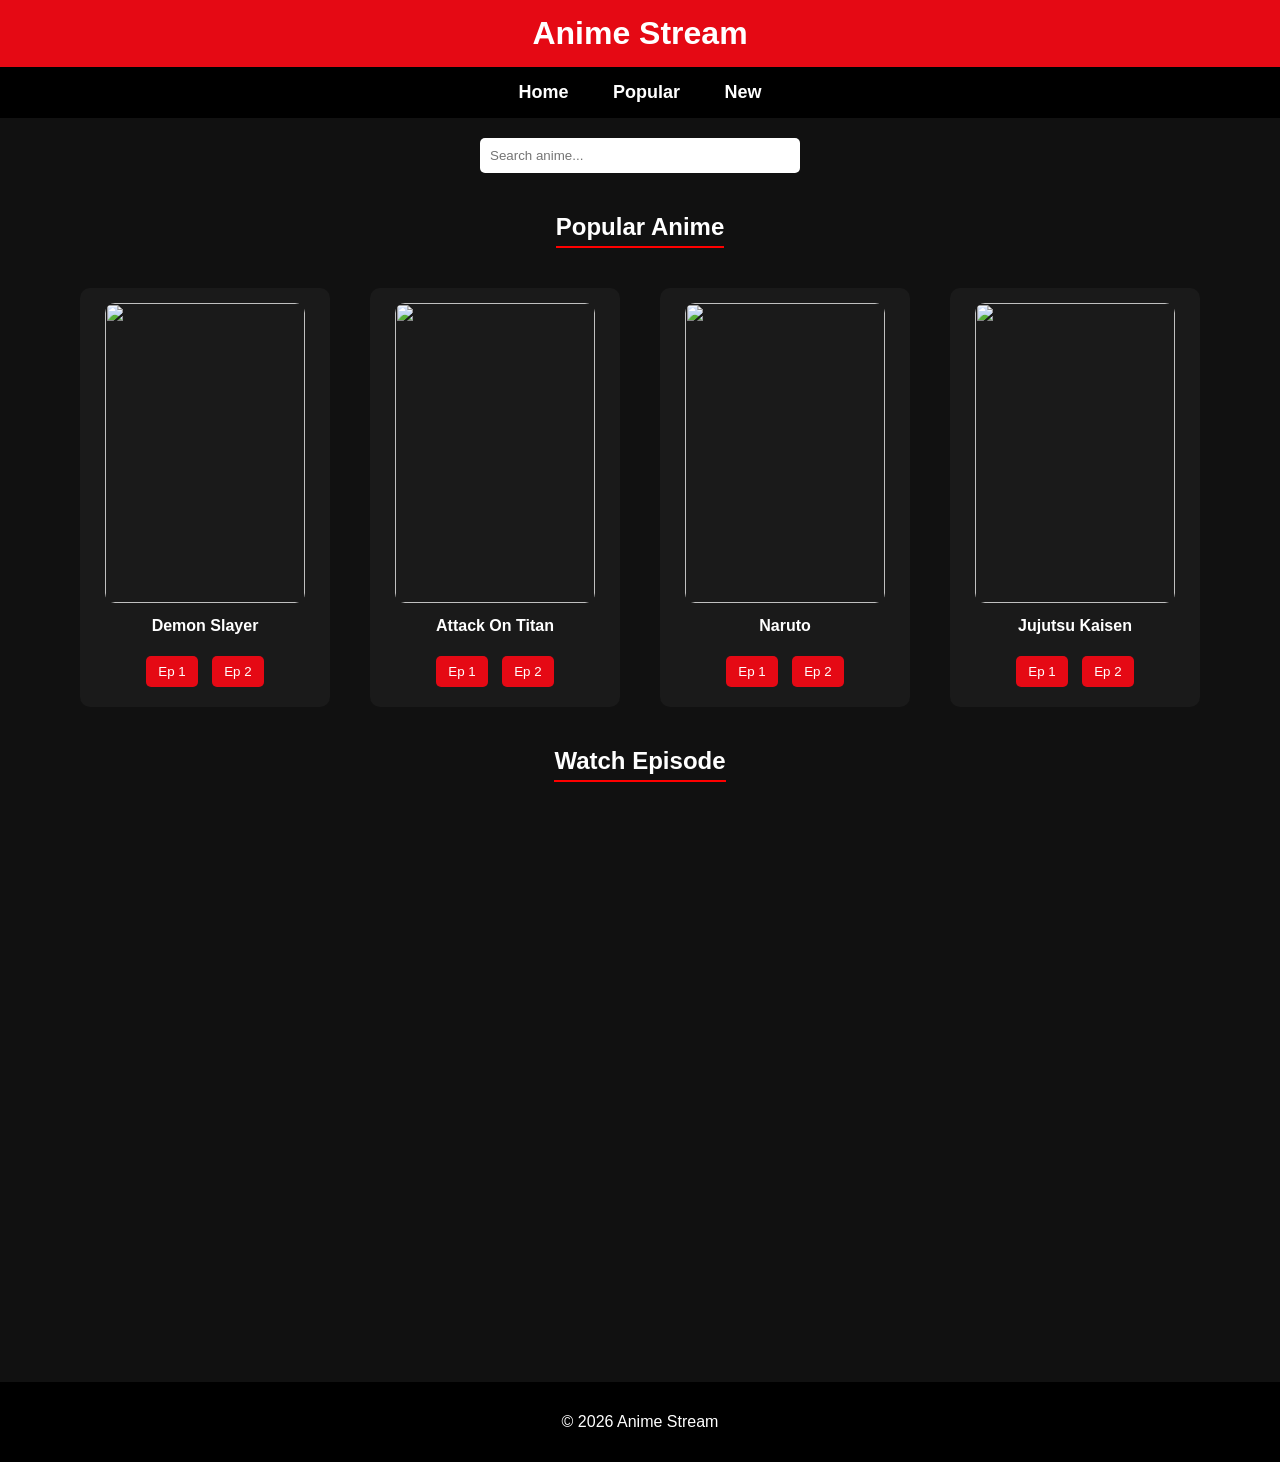
==== index.html @ faaa44ee "Rename anime stindex.html to index.html" ====
<!DOCTYPE html>
<html>
<head>
<title>Anime Stream</title>

<style>

/* BODY */

body{
background:#111;
color:white;
font-family:Arial;
text-align:center;
margin:0;
transition:0.4s;
}

/* TITLE */

h1{
background:#e50914;
padding:15px;
margin:0;
}

/* NAVBAR */

nav{
background:black;
padding:15px;
position:sticky;
top:0;
}

nav a{
color:white;
text-decoration:none;
margin:20px;
font-size:18px;
font-weight:bold;
}

nav a:hover{
color:red;
}

/* SEARCH */

#search{
padding:10px;
width:300px;
margin:20px auto;
display:block;
border-radius:5px;
border:none;
}

/* GRID */

.anime-grid{
display:flex;
justify-content:center;
flex-wrap:wrap;
}

/* CARD */

.anime{
margin:20px;
background:#1a1a1a;
padding:15px;
border-radius:10px;
width:220px;
transition:0.3s;
}

.anime:hover{
transform:translateY(-5px);
}

/* IMAGE */

.anime img{
width:200px;
height:300px;
object-fit:cover;
border-radius:10px;
}

/* TITLE */

.anime p{
font-weight:bold;
margin-top:10px;
}

/* BUTTON */

button{
padding:8px 12px;
margin:5px;
background:#e50914;
color:white;
border:none;
border-radius:5px;
cursor:pointer;
}

button:hover{
background:#b20710;
}

/* PLAYER */

#player{
display:block;
margin:30px auto;
width:60%;
height:500px;
border:none;
}

/* SECTION TITLE */

h2{
border-bottom:2px solid red;
display:inline-block;
padding-bottom:5px;
}

/* FOOTER */

footer{
margin-top:50px;
padding:15px;
background:black;
}

</style>

<script>

/* PLAY VIDEO */

function playEpisode(video){
document.getElementById("player").src = video;
}

/* SEARCH */

function searchAnime(){

let input = document.getElementById("search").value.toLowerCase();
let anime = document.getElementsByClassName("anime");

for(let i=0;i<anime.length;i++){

let name = anime[i].innerText.toLowerCase();

if(name.includes(input)){
anime[i].style.display="block";
}else{
anime[i].style.display="none";
}

}

}

</script>

</head>

<body>

<h1>Anime Stream</h1>

<nav>
<a href="#">Home</a>
<a href="#">Popular</a>
<a href="#">New</a>
</nav>

<input type="text" id="search" placeholder="Search anime..." onkeyup="searchAnime()">

<h2>Popular Anime</h2>

<div class="anime-grid">

<div class="anime">

<img src="images/demon.jpg">
<p>Demon Slayer</p>

<button onclick="playEpisode('https://drive.google.com/file/d/1te2cDqQCHl1zh1YMU1L6Ht90lWGEEgq4/preview')">Ep 1</button>

<button onclick="playEpisode('https://drive.google.com/file/d/1rh4V9OXNlPz1yIzeFbrqCSokmowrJfKj/preview')">Ep 2</button>

</div>

<div class="anime">

<img src="images/Aot.jpg">
<p>Attack On Titan</p>

<button onclick="playEpisode('https://drive.google.com/file/d/1ju52Qjy58WxzOp_CFooWGq7WvO37EiG3/preview')">Ep 1</button>

<button onclick="playEpisode('https://drive.google.com/file/d/1QReHDrFCfHdrh5AwGY-kqQnTmQ6PwH1w/preview')">Ep 2</button>

</div>

<div class="anime">

<img src="images/naruto.jpg">
<p>Naruto</p>

<button onclick="playEpisode('VIDEO_LINK')">Ep 1</button>

<button onclick="playEpisode('VIDEO_LINK')">Ep 2</button>

</div>

<div class="anime">

<img src="images/JJK.jpg">
<p>Jujutsu Kaisen</p>

<button onclick="playEpisode('VIDEO_LINK')">Ep 1</button>

<button onclick="playEpisode('VIDEO_LINK')">Ep 2</button>

</div>

</div>

<h2>Watch Episode</h2>

<iframe
id="player"
src="https://drive.google.com/file/d/1te2cDqQCHl1zh1YMU1L6Ht90lWGEEgq4/preview"
allow="autoplay; fullscreen"
allowfullscreen>
</iframe>

<footer>
<p>© 2026 Anime Stream</p>
</footer>

</body>
</html>
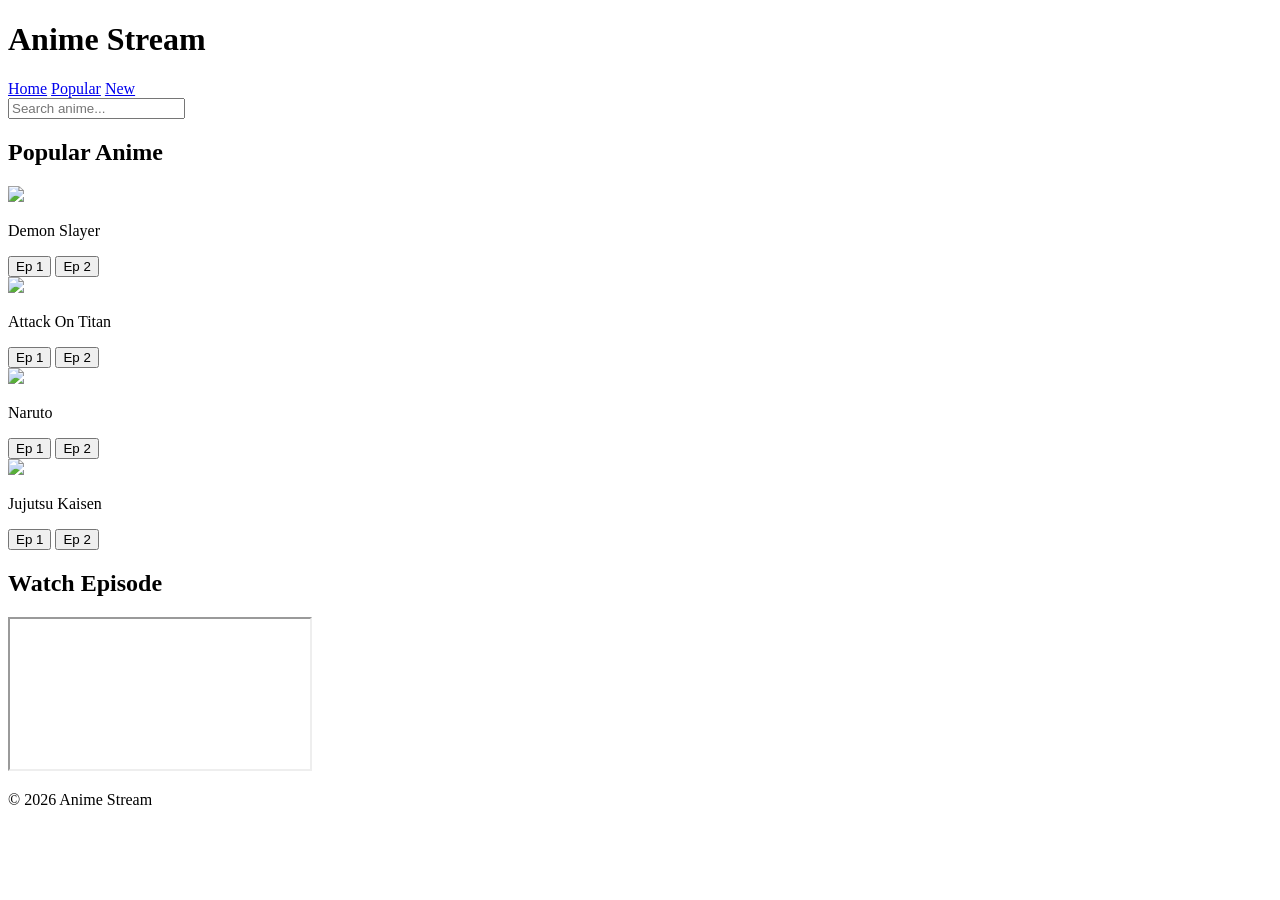
==== commit 7b9b4f7a: "Update index.html" ====
--- a/index.html
+++ b/index.html
@@ -1,174 +1,10 @@
 <!DOCTYPE html>
 <html>
 <head>
+
 <title>Anime Stream</title>
 
-<style>
-
-/* BODY */
-
-body{
-background:#111;
-color:white;
-font-family:Arial;
-text-align:center;
-margin:0;
-transition:0.4s;
-}
-
-/* TITLE */
-
-h1{
-background:#e50914;
-padding:15px;
-margin:0;
-}
-
-/* NAVBAR */
-
-nav{
-background:black;
-padding:15px;
-position:sticky;
-top:0;
-}
-
-nav a{
-color:white;
-text-decoration:none;
-margin:20px;
-font-size:18px;
-font-weight:bold;
-}
-
-nav a:hover{
-color:red;
-}
-
-/* SEARCH */
-
-#search{
-padding:10px;
-width:300px;
-margin:20px auto;
-display:block;
-border-radius:5px;
-border:none;
-}
-
-/* GRID */
-
-.anime-grid{
-display:flex;
-justify-content:center;
-flex-wrap:wrap;
-}
-
-/* CARD */
-
-.anime{
-margin:20px;
-background:#1a1a1a;
-padding:15px;
-border-radius:10px;
-width:220px;
-transition:0.3s;
-}
-
-.anime:hover{
-transform:translateY(-5px);
-}
-
-/* IMAGE */
-
-.anime img{
-width:200px;
-height:300px;
-object-fit:cover;
-border-radius:10px;
-}
-
-/* TITLE */
-
-.anime p{
-font-weight:bold;
-margin-top:10px;
-}
-
-/* BUTTON */
-
-button{
-padding:8px 12px;
-margin:5px;
-background:#e50914;
-color:white;
-border:none;
-border-radius:5px;
-cursor:pointer;
-}
-
-button:hover{
-background:#b20710;
-}
-
-/* PLAYER */
-
-#player{
-display:block;
-margin:30px auto;
-width:60%;
-height:500px;
-border:none;
-}
-
-/* SECTION TITLE */
-
-h2{
-border-bottom:2px solid red;
-display:inline-block;
-padding-bottom:5px;
-}
-
-/* FOOTER */
-
-footer{
-margin-top:50px;
-padding:15px;
-background:black;
-}
-
-</style>
-
-<script>
-
-/* PLAY VIDEO */
-
-function playEpisode(video){
-document.getElementById("player").src = video;
-}
-
-/* SEARCH */
-
-function searchAnime(){
-
-let input = document.getElementById("search").value.toLowerCase();
-let anime = document.getElementsByClassName("anime");
-
-for(let i=0;i<anime.length;i++){
-
-let name = anime[i].innerText.toLowerCase();
-
-if(name.includes(input)){
-anime[i].style.display="block";
-}else{
-anime[i].style.display="none";
-}
-
-}
-
-}
-
-</script>
+<link rel="stylesheet" href="css/style.css">
 
 </head>
 
@@ -215,9 +51,9 @@
 <img src="images/naruto.jpg">
 <p>Naruto</p>
 
-<button onclick="playEpisode('VIDEO_LINK')">Ep 1</button>
+<button onclick="playEpisode('https://drive.google.com/file/d/1te2cDqQCHl1zh1YMU1L6Ht90lWGEEgq4/preview')">Ep 1</button>
 
-<button onclick="playEpisode('VIDEO_LINK')">Ep 2</button>
+<button onclick="playEpisode('https://drive.google.com/file/d/1QReHDrFCfHdrh5AwGY-kqQnTmQ6PwH1w/preview')">Ep 2</button>
 
 </div>
 
@@ -226,9 +62,9 @@
 <img src="images/JJK.jpg">
 <p>Jujutsu Kaisen</p>
 
-<button onclick="playEpisode('VIDEO_LINK')">Ep 1</button>
+<button onclick="playEpisode('https://drive.google.com/file/d/1ju52Qjy58WxzOp_CFooWGq7WvO37EiG3/preview')">Ep 1</button>
 
-<button onclick="playEpisode('VIDEO_LINK')">Ep 2</button>
+<button onclick="playEpisode('https://drive.google.com/file/d/1te2cDqQCHl1zh1YMU1L6Ht90lWGEEgq4/preview')">Ep 2</button>
 
 </div>
 
@@ -247,5 +83,7 @@
 <p>© 2026 Anime Stream</p>
 </footer>
 
+<script src="js/script.js"></script>
+
 </body>
 </html>
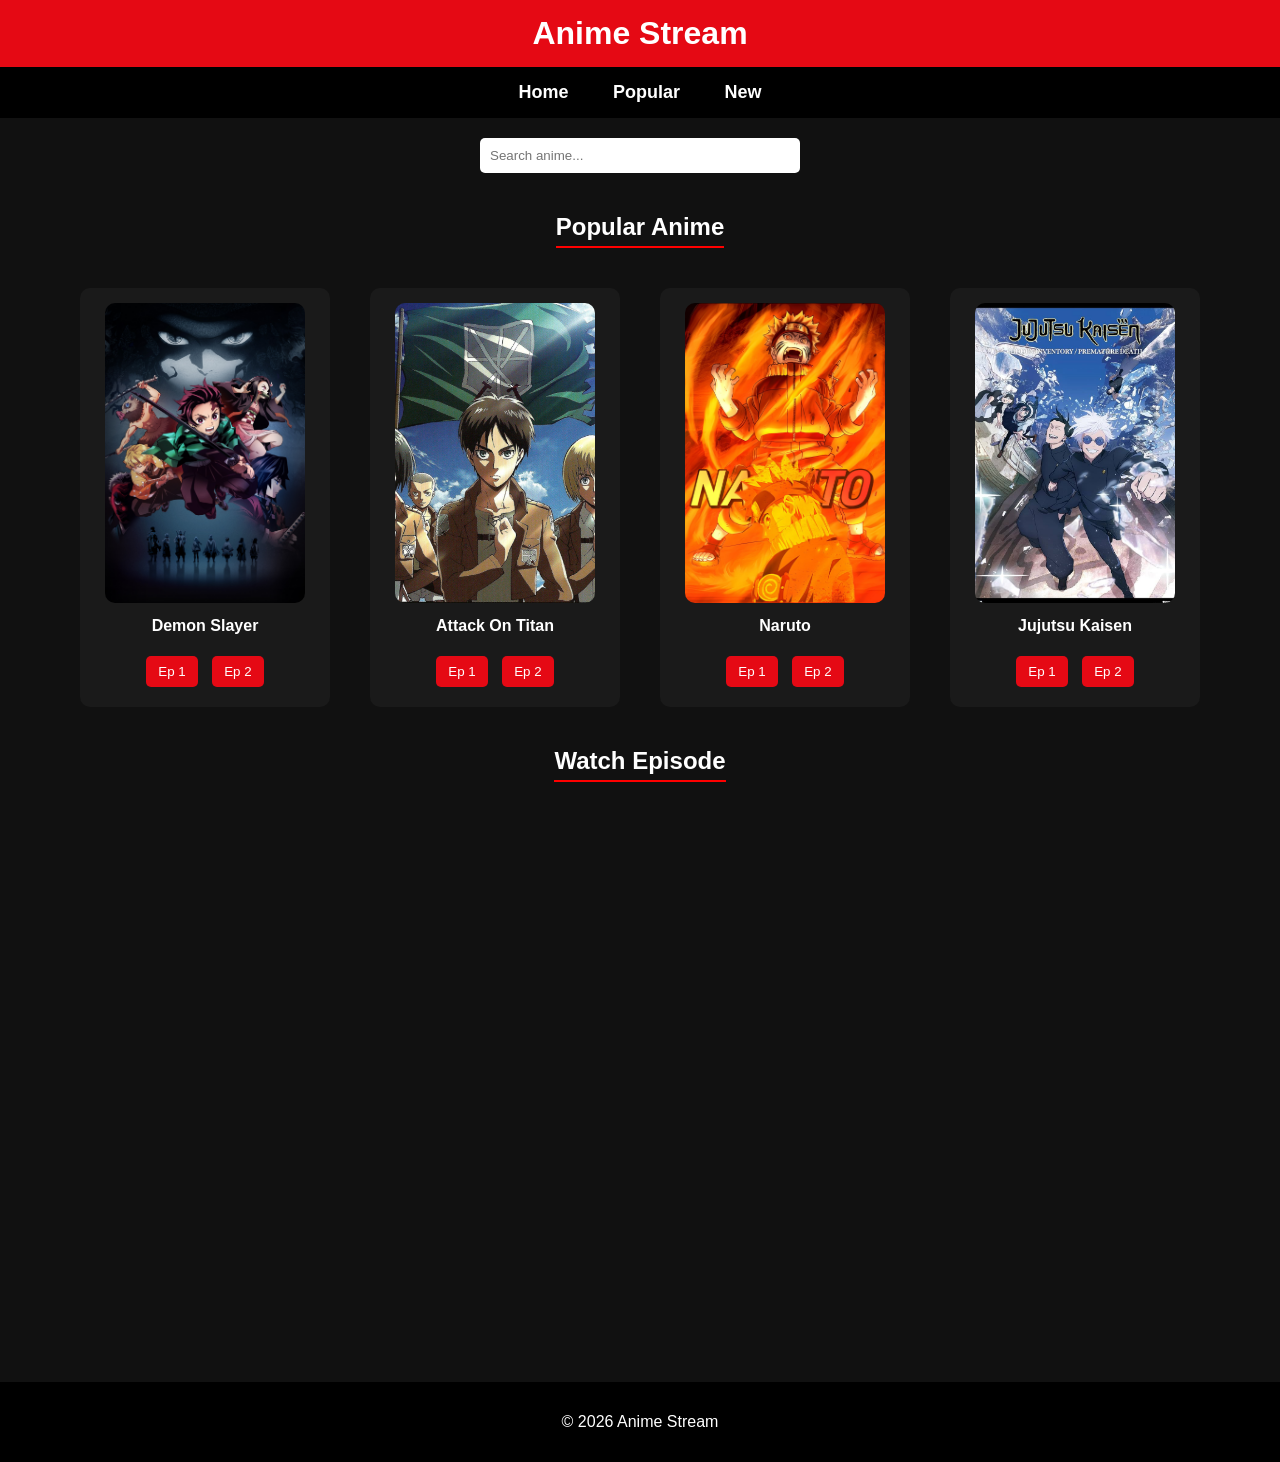
==== commit a8b32948: "Update index.html" ====
--- a/index.html
+++ b/index.html
@@ -4,7 +4,7 @@
 
 <title>Anime Stream</title>
 
-<link rel="stylesheet" href="css/style.css">
+<link rel="stylesheet" href="anime stream/css/style.css">
 
 </head>
 
@@ -26,7 +26,7 @@
 
 <div class="anime">
 
-<img src="images/demon.jpg">
+<img src="anime stream/images/demon.jpg">
 <p>Demon Slayer</p>
 
 <button onclick="playEpisode('https://drive.google.com/file/d/1te2cDqQCHl1zh1YMU1L6Ht90lWGEEgq4/preview')">Ep 1</button>
@@ -37,7 +37,7 @@
 
 <div class="anime">
 
-<img src="images/Aot.jpg">
+<img src="anime stream/images/Aot.jpg">
 <p>Attack On Titan</p>
 
 <button onclick="playEpisode('https://drive.google.com/file/d/1ju52Qjy58WxzOp_CFooWGq7WvO37EiG3/preview')">Ep 1</button>
@@ -48,7 +48,7 @@
 
 <div class="anime">
 
-<img src="images/naruto.jpg">
+<img src="anime stream/images/naruto.jpg">
 <p>Naruto</p>
 
 <button onclick="playEpisode('https://drive.google.com/file/d/1te2cDqQCHl1zh1YMU1L6Ht90lWGEEgq4/preview')">Ep 1</button>
@@ -59,7 +59,7 @@
 
 <div class="anime">
 
-<img src="images/JJK.jpg">
+<img src="anime stream/images/JJK.jpg">
 <p>Jujutsu Kaisen</p>
 
 <button onclick="playEpisode('https://drive.google.com/file/d/1ju52Qjy58WxzOp_CFooWGq7WvO37EiG3/preview')">Ep 1</button>
@@ -83,7 +83,7 @@
 <p>© 2026 Anime Stream</p>
 </footer>
 
-<script src="js/script.js"></script>
+<script src="anime stream/js/script.js"></script>
 
 </body>
 </html>
--- a/anime stream/css/style.css
+++ b/anime stream/css/style.css
@@ -0,0 +1,107 @@
+body{
+background:#111;
+color:white;
+font-family:Arial;
+text-align:center;
+margin:0;
+transition:0.4s;
+}
+
+h1{
+background:#e50914;
+padding:15px;
+margin:0;
+}
+
+nav{
+background:black;
+padding:15px;
+position:sticky;
+top:0;
+}
+
+nav a{
+color:white;
+text-decoration:none;
+margin:20px;
+font-size:18px;
+font-weight:bold;
+}
+
+nav a:hover{
+color:red;
+}
+
+#search{
+padding:10px;
+width:300px;
+margin:20px auto;
+display:block;
+border-radius:5px;
+border:none;
+}
+
+.anime-grid{
+display:flex;
+justify-content:center;
+flex-wrap:wrap;
+}
+
+.anime{
+margin:20px;
+background:#1a1a1a;
+padding:15px;
+border-radius:10px;
+width:220px;
+transition:0.3s;
+}
+
+.anime:hover{
+transform:translateY(-5px);
+}
+
+.anime img{
+width:200px;
+height:300px;
+object-fit:cover;
+border-radius:10px;
+}
+
+.anime p{
+font-weight:bold;
+margin-top:10px;
+}
+
+button{
+padding:8px 12px;
+margin:5px;
+background:#e50914;
+color:white;
+border:none;
+border-radius:5px;
+cursor:pointer;
+}
+
+button:hover{
+background:#b20710;
+}
+
+#player{
+display:block;
+margin:30px auto;
+width:60%;
+height:500px;
+border:none;
+}
+
+h2{
+border-bottom:2px solid red;
+display:inline-block;
+padding-bottom:5px;
+}
+
+footer{
+margin-top:50px;
+padding:15px;
+background:black;
+}
